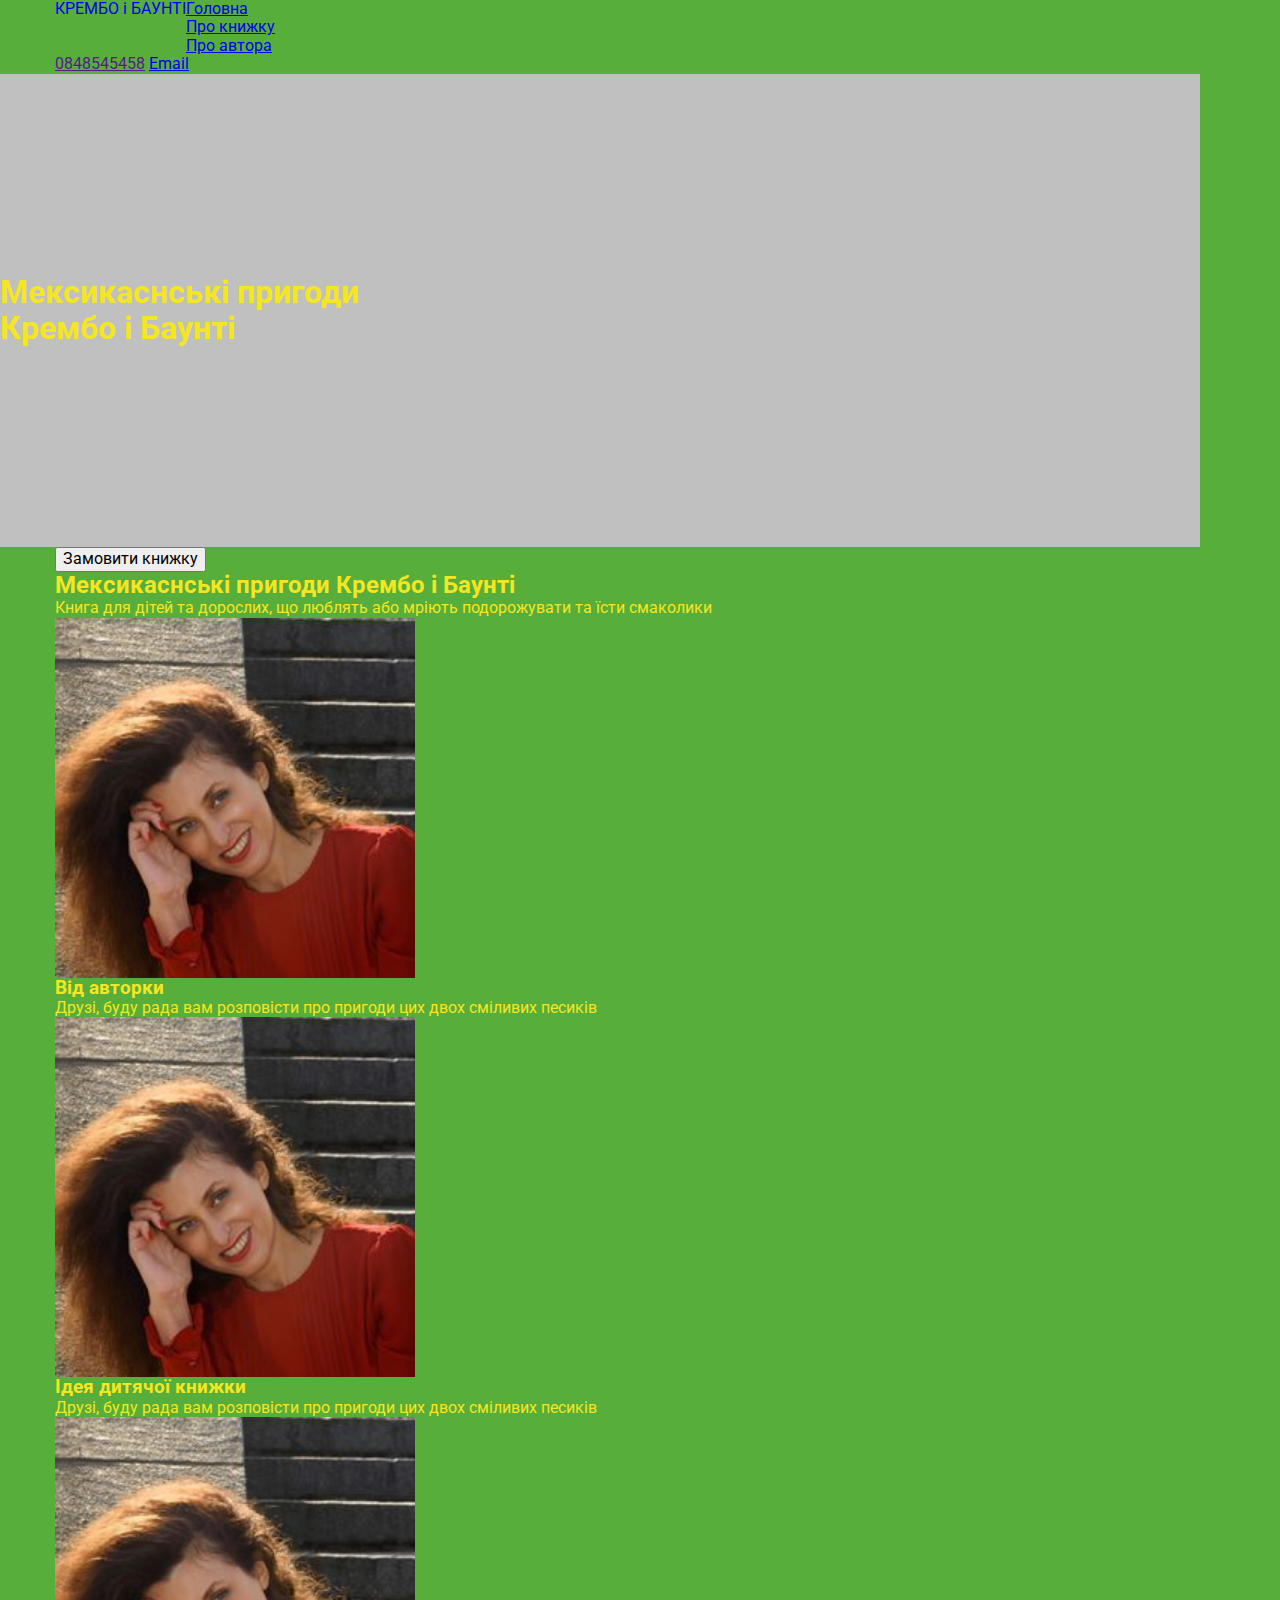
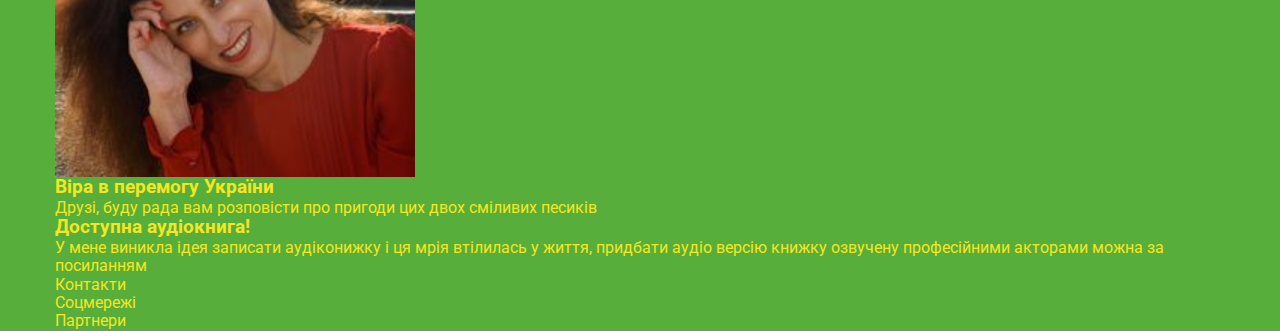
==== index.html @ b807decf "update" ====
<!DOCTYPE html>
<html lang="X-UA-Compatible">
<head>
    <meta charset="UTF-8">
    <meta http-equiv="X-UA-Compatible" content="IE=edge">
    <meta name="viewport" content="width=device-width, initial-scale=1.0">
    <link rel="preconnect" href="https://fonts.googleapis.com">
    <link rel="preconnect" href="https://fonts.gstatic.com" crossorigin>
    <link rel="stylesheet" href="https://cdnjs.cloudflare.com/ajax/libs/modern-normalize/1.0.0/modern-normalize.min.css" />
    <link href="https://fonts.googleapis.com/css2?family=Raleway:wght@700&family=Roboto:wght@400;500;700;900&display=swap"
        rel="stylesheet">
    <link rel="stylesheet" href="css/style.css">
    <title>hellomylitlefriend</title>
</head>
<header>
    <section class="header_section container">
        <nav class="nav_bar">
            <a class="book_logo link" href="book.html">КРЕМБО і БАУНТІ</a>
            <ul>
                <li><a href="#">Головна</a></li>
                <li><a href="#">Про книжку</a></li>
                <li><a href="#">Про автора</a></li>
            </ul>
        </nav>
        <div class="header_contacts">
            <a href="">0848545458</a>
            <a href="crembo&baunti@gmail.com">Email</a>
        </div>
    </section>
</header>
<body>
    <main>
        <section class="hero_section hero_bg container">
            <h1 class="hero_title">Мексикаснські пригоди <br> Крембо і Баунті</h1>
        </section>
        <section class="main_section container">
            <button type="button" class="main_button">Замовити книжку</button>
            <div class="about_book">
                <a href="#"></a>
                <h2>Мексикаснські пригоди Крембо і Баунті</h2>
                <p>
                    Книга для дітей та дорослих, що люблять або мріють подорожувати та їсти смаколики
                </p>
            </div>
            <div class="about_athor">
                <ul>
                    <li>
                        <img src="./images/olena_kovalinskaya.jpg" alt="жінка, авторка книжки" width="360">
                    <h3 class="athor_title">Від авторки</h3>
                    <p class="athor_text">Друзі, буду рада вам розповісти про пригоди цих двох сміливих песиків</p>
                    </li>
                    <li>
                        <img src="./images/olena_kovalinskaya.jpg" alt="жінка, авторка книжки" width="360">
                        <h3 class="athor_title">Ідея дитячої книжки</h3>
                        <p class="athor_text">Друзі, буду рада вам розповісти про пригоди цих двох сміливих песиків</p>
                    </li>
                    <li>
                        <img src="./images/olena_kovalinskaya.jpg" alt="жінка, авторка книжки" width="360">
                        <h3 class="athor_title">Віра в перемогу України</h3>
                        <p class="athor_text">Друзі, буду рада вам розповісти про пригоди цих двох сміливих песиків</p>
                    </li>
                </ul>
            </div>
            <div class="audio_book">
                <h3>Доступна аудіокнига!</h3>
                <p>
                    У мене виникла ідея записати аудіконижку і ця мрія втілилась у життя, придбати аудіо версію книжку озвучену професійними акторами можна за посиланням
                </p>
            </div>
        </section>
    </main>
        <footer class="footer container">
            <ul>
                <li>Контакти</li>
                <li>Соцмережі</li>
                <li>Партнери</li>
            </ul>
        </footer>

</body>
</html>
---- css/style.css ----
:root {
    --main-title-color: #f4e622;
    --main-text-color: #000000;
    --acent-color: #fba62e;
    --acent-hover-color: #188ce8;
    --main-color: #57ae3a;
    --icon-color: #afb1b8;
}

.hidden-title {
    position: absolute;
    width: 1px;
    height: 1px;
    margin: -1px;
    border: 0;
    padding: 0;
    white-space: nowrap;
    -webkit-clip-path: inset(100%);
    clip-path: inset(100%);
    clip: rect(0 0 0 0);
    overflow: hidden;
    margin: 0px;
}

body {
    font-family: 'Roboto', sans-serif;
    font-weight: normal;
    font-style: normal;
    color: var(--main-title-color);
    text-shadow: var(--main-text-color);
    background-color: var(--main-color);
}

p,
h1,
h2,
h3,
h4,
h5,
h6 {
    margin-top: 0;
    margin-bottom: 0;
}
.link {
    text-decoration: none;
}

img {
    display: block;
    max-width: 100%;
    height: auto;
}

ul {
    margin-top: 0;
    margin-bottom: 0;
    padding-left: 0;
    list-style: none;
}
li {
    text-decoration: none;
}

/* Стилі */
.container {
    margin-top: 0;
    margin-bottom: 0;
    margin-right: auto;
    margin-left: auto;
    width: 100%;
    padding-left: 15px;
    padding-right: 15px;
}
@media screen and (min-width: 480px) {
    .container {
        width: 480px;
    }
}

@media screen and (min-width: 768px) {
    .container {
        width: 768px;
    }
}

@media screen and (min-width: 1200px) {
    .container {
        width: 1200px;
    }
}

.sub_button {
    font-family: Roboto;
    font-style: normal;
    font-weight: 500;
    font-size: 16px;
    line-height: 1.62;
    text-align: center;
    letter-spacing: 0.03em;
    padding: 6px 22px;
    border-radius: 4px;
    border: none;
    background-color: var(--acent-color);
}
.sub_button:focus,
.sub_button:hover {
    color: var(--main-color);
    background-color: var(--main-title-color);
}

.nav_bar {
    display: flex;
}

.hero_section {
    margin: 0;
    padding: 200px 0;
    background-color: silver;
}
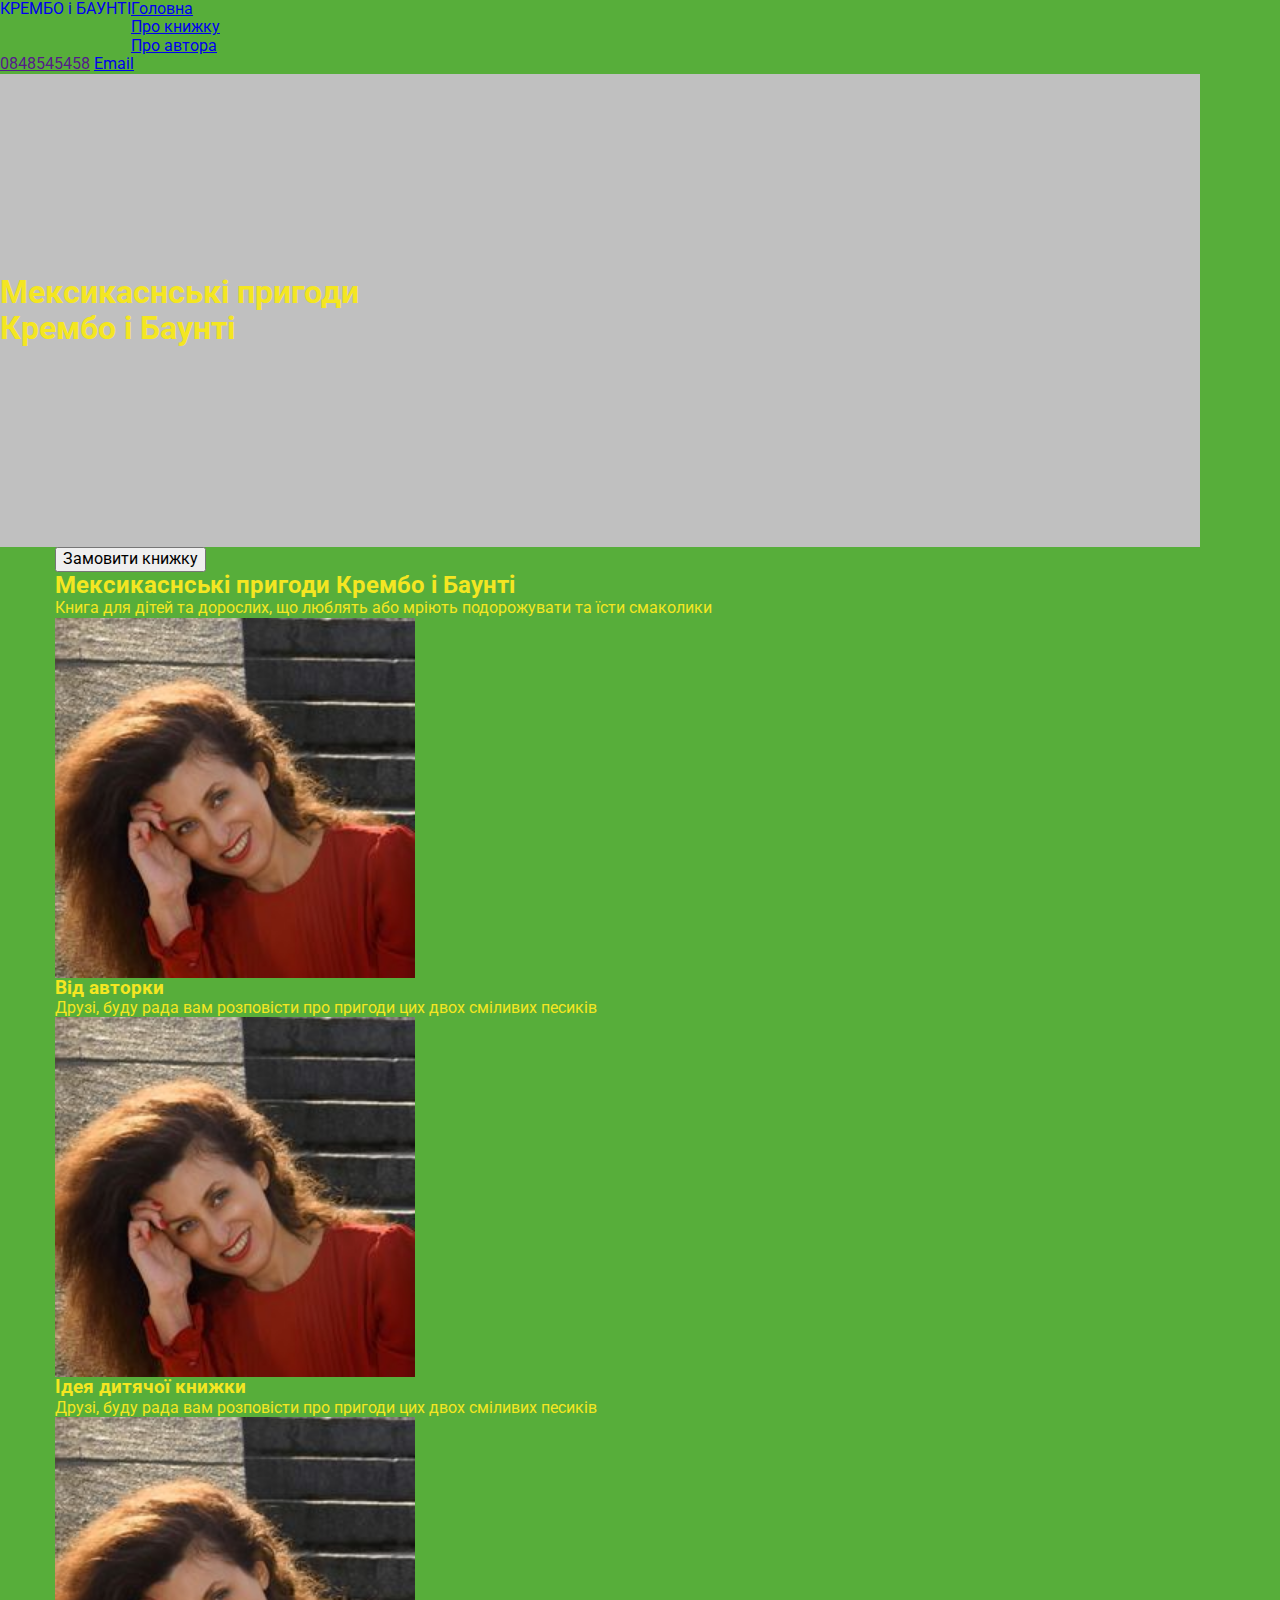
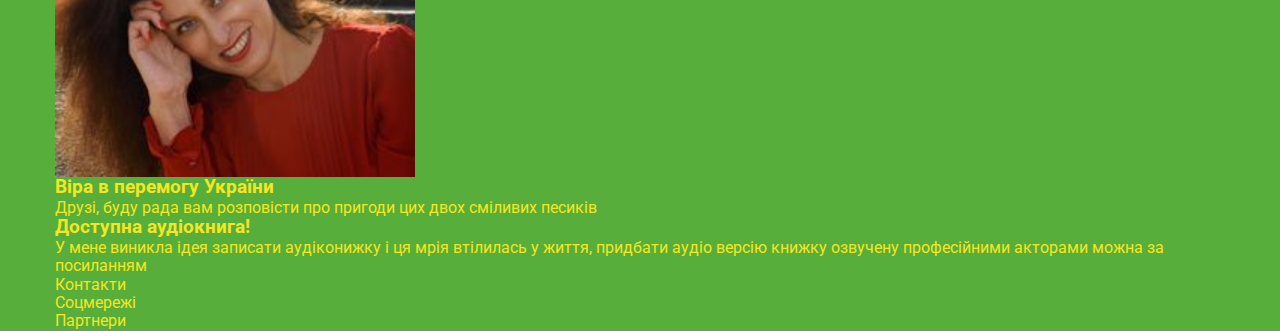
==== commit 4cf4265a: "update html" ====
--- a/index.html
+++ b/index.html
@@ -1,5 +1,5 @@
 <!DOCTYPE html>
-<html lang="X-UA-Compatible">
+<html lang="ua">
 <head>
     <meta charset="UTF-8">
     <meta http-equiv="X-UA-Compatible" content="IE=edge">
@@ -10,10 +10,10 @@
     <link href="https://fonts.googleapis.com/css2?family=Raleway:wght@700&family=Roboto:wght@400;500;700;900&display=swap"
         rel="stylesheet">
     <link rel="stylesheet" href="css/style.css">
-    <title>hellomylitlefriend</title>
+    <title>Book</title>
 </head>
-<header>
-    <section class="header_section container">
+<body>
+    <header>
         <nav class="nav_bar">
             <a class="book_logo link" href="book.html">КРЕМБО і БАУНТІ</a>
             <ul>
@@ -26,10 +26,8 @@
             <a href="">0848545458</a>
             <a href="crembo&baunti@gmail.com">Email</a>
         </div>
-    </section>
-</header>
-<body>
-    <main>
+    </header>
+        <main>
         <section class="hero_section hero_bg container">
             <h1 class="hero_title">Мексикаснські пригоди <br> Крембо і Баунті</h1>
         </section>
@@ -68,7 +66,7 @@
                 </p>
             </div>
         </section>
-    </main>
+        </main>
         <footer class="footer container">
             <ul>
                 <li>Контакти</li>
@@ -76,6 +74,5 @@
                 <li>Партнери</li>
             </ul>
         </footer>
-
 </body>
 </html>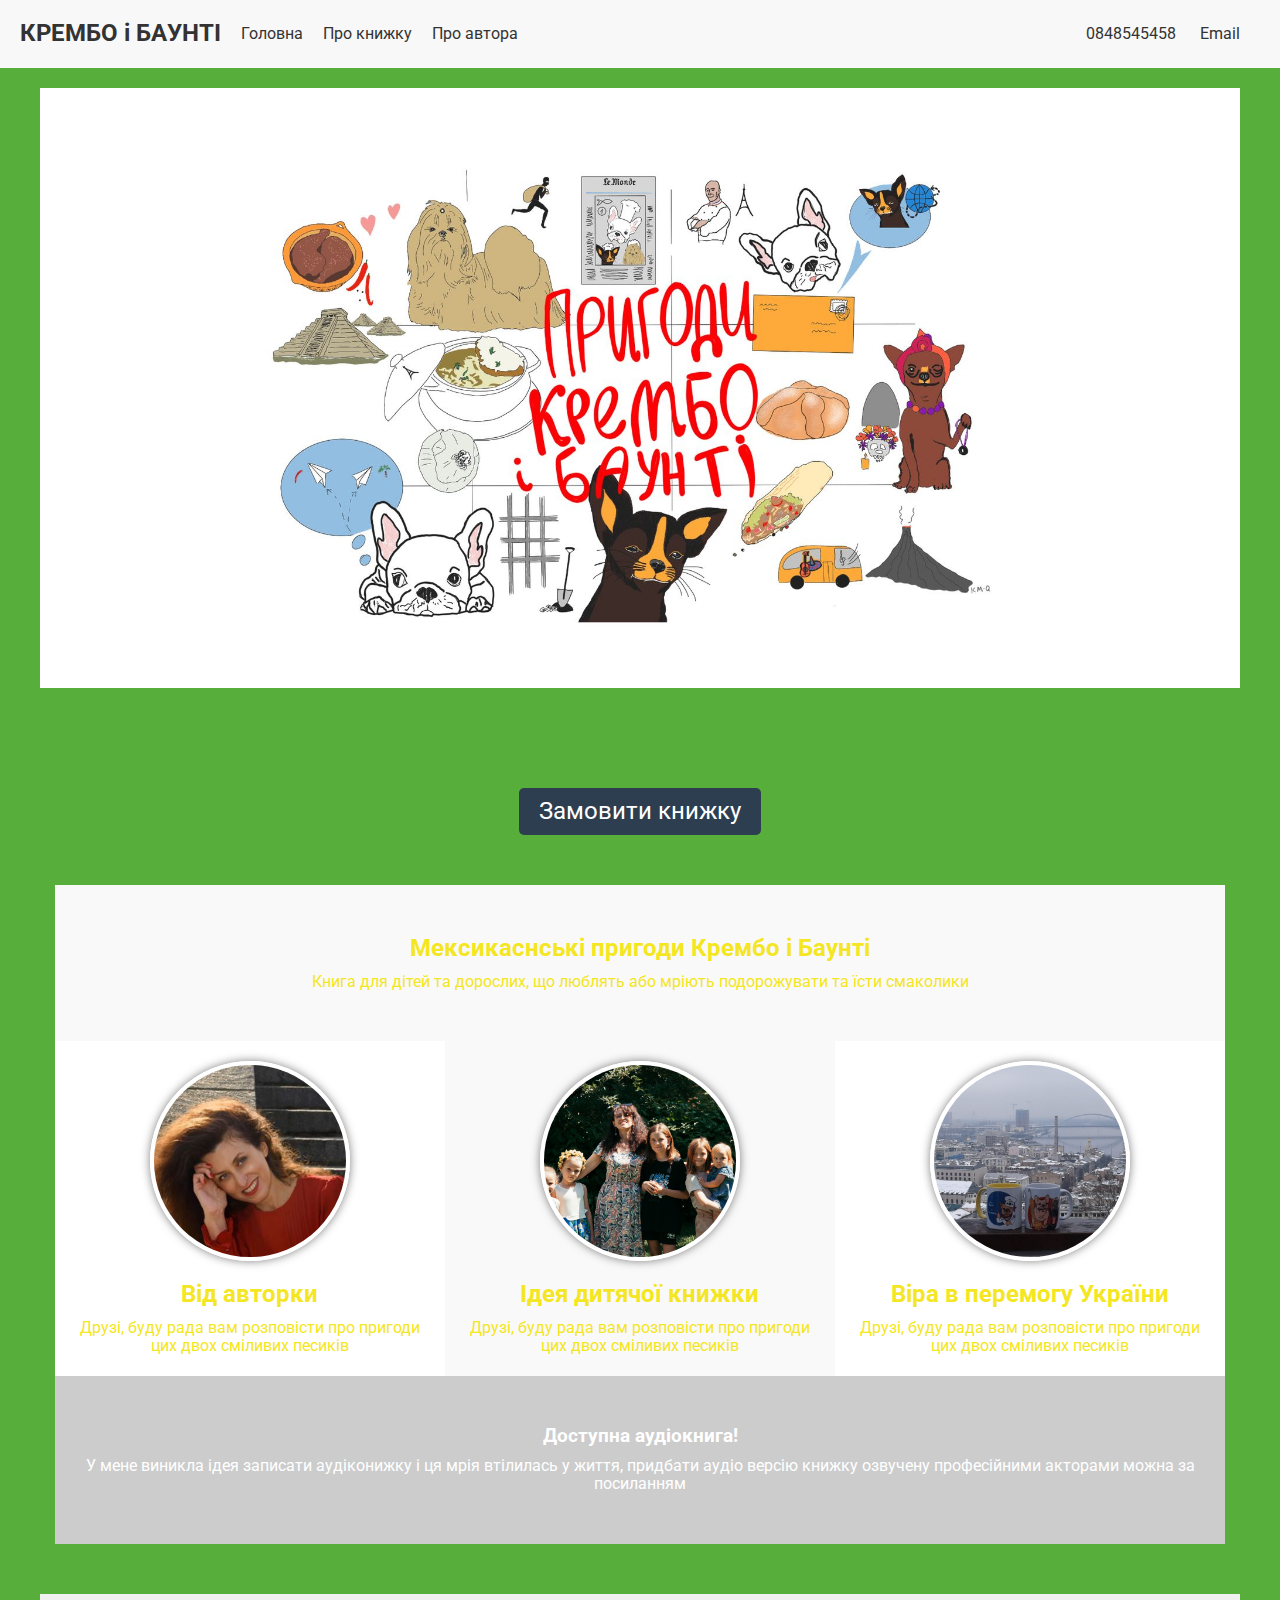
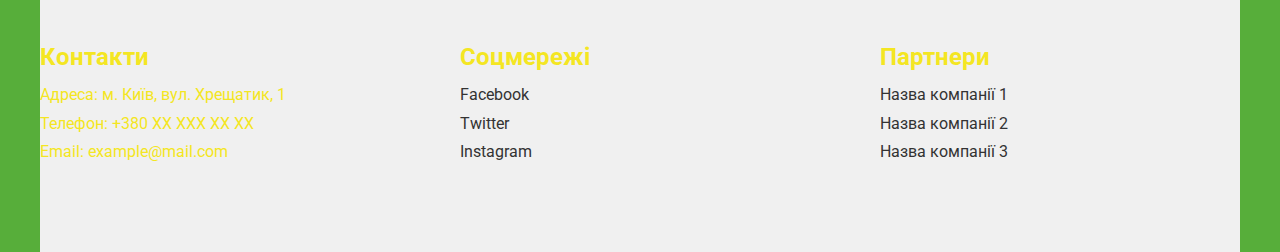
==== commit 0fc9e3d4: "add structure and styles for one page" ====
--- a/index.html
+++ b/index.html
@@ -1,5 +1,5 @@
 <!DOCTYPE html>
-<html lang="ua">
+<html lang="uk">
 <head>
     <meta charset="UTF-8">
     <meta http-equiv="X-UA-Compatible" content="IE=edge">
@@ -29,7 +29,6 @@
     </header>
         <main>
         <section class="hero_section hero_bg container">
-            <h1 class="hero_title">Мексикаснські пригоди <br> Крембо і Баунті</h1>
         </section>
         <section class="main_section container">
             <button type="button" class="main_button">Замовити книжку</button>
@@ -48,12 +47,12 @@
                     <p class="athor_text">Друзі, буду рада вам розповісти про пригоди цих двох сміливих песиків</p>
                     </li>
                     <li>
-                        <img src="./images/olena_kovalinskaya.jpg" alt="жінка, авторка книжки" width="360">
+                        <img src="./images/groop_photo_public_reading.jpg" alt="жінка, авторка книжки" width="360">
                         <h3 class="athor_title">Ідея дитячої книжки</h3>
                         <p class="athor_text">Друзі, буду рада вам розповісти про пригоди цих двох сміливих песиків</p>
                     </li>
                     <li>
-                        <img src="./images/olena_kovalinskaya.jpg" alt="жінка, авторка книжки" width="360">
+                        <img src="./images/merch_photo.jpg" alt="жінка, авторка книжки" width="360">
                         <h3 class="athor_title">Віра в перемогу України</h3>
                         <p class="athor_text">Друзі, буду рада вам розповісти про пригоди цих двох сміливих песиків</p>
                     </li>
@@ -68,11 +67,30 @@
         </section>
         </main>
         <footer class="footer container">
-            <ul>
-                <li>Контакти</li>
-                <li>Соцмережі</li>
-                <li>Партнери</li>
-            </ul>
+            <div class="footer_section">
+                <h3>Контакти</h3>
+                <ul>
+                    <li>Адреса: м. Київ, вул. Хрещатик, 1</li>
+                    <li>Телефон: +380 XX XXX XX XX</li>
+                    <li>Email: example@mail.com</li>
+                </ul>
+            </div>
+            <div class="footer_section">
+                <h3>Соцмережі</h3>
+                <ul>
+                    <li><a href="#">Facebook</a></li>
+                    <li><a href="#">Twitter</a></li>
+                    <li><a href="#">Instagram</a></li>
+                </ul>
+            </div>
+            <div class="footer_section">
+                <h3>Партнери</h3>
+                <ul>
+                    <li><a href="#">Назва компанії 1</a></li>
+                    <li><a href="#">Назва компанії 2</a></li>
+                    <li><a href="#">Назва компанії 3</a></li>
+                </ul>
+            </div>
         </footer>
 </body>
 </html>--- a/css/style.css
+++ b/css/style.css
@@ -107,13 +107,231 @@
     color: var(--main-color);
     background-color: var(--main-title-color);
 }
+/* header */
+header {
+    display: flex;
+    justify-content: space-between;
+    align-items: center;
+    background-color: #f8f8f8;
+    padding: 20px;
+    margin-bottom: 20px;
+}
 
 .nav_bar {
     display: flex;
-}
+    align-items: center;
+}
+
+.nav_bar .book_logo {
+    font-size: 24px;
+    font-weight: bold;
+    color: #333;
+    text-decoration: none;
+    margin-right: 20px;
+}
+
+.nav_bar ul {
+    display: flex;
+    list-style: none;
+}
+
+.nav_bar ul li {
+    margin-right: 20px;
+}
+
+.nav_bar ul li a {
+    font-size: 16px;
+    color: #333;
+    text-decoration: none;
+}
+
+.nav_bar ul li a:hover {
+    color: #f44336;
+}
+
+.header_contacts a {
+    font-size: 16px;
+    color: #333;
+    text-decoration: none;
+    margin-right: 20px;
+}
+
+.header_contacts a:hover {
+    color: #f44336;
+}
+
+/*hero*/
 
 .hero_section {
+    height: 600px;
+    background-image: url('/images/crembo_ilustrations.jpeg');
+    background-size: cover;
+    background-position: center center;
+    display: flex;
+    justify-content: center;
+    align-items: center;
+    color: #fff;
+    text-align: center;
+}
+
+
+.hero_bg {
+    background-color: rgba(0, 0, 0, 0.4);
+}
+
+.main_section {
+    padding-top: 50px;
+    padding-bottom: 50px;
+}
+/*main section*/
+
+.main_section {
+    display: flex;
+    flex-wrap: wrap;
+}
+
+.about_athor ul {
+    display: flex;
+    flex-wrap: wrap;
+}
+
+.about_athor li:nth-child(even) {
+    background-color: #ccc;
+}
+
+.about_athor li {
+    width: 100%;
+    padding: 20px;
+    box-sizing: border-box;
+}
+
+@media only screen and (min-width: 768px) {
+    .about_athor li {
+        width: 33.33%;
+    }
+}
+
+.about_athor img {
+    display: block;
+    margin: auto;
+    border-radius: 50%;
+    object-fit: cover;
+    object-position: center;
+    width: 200px;
+    height: 200px;
+    border: 4px solid #fff;
+    box-shadow: 0px 0px 10px rgba(0, 0, 0, 0.5);
+}
+
+.athor_title {
+    text-align: center;
+    margin-top: 20px;
+    font-size: 24px;
+}
+
+.athor_text {
+    text-align: center;
+    margin-top: 10px;
+    font-size: 16px;
+}
+
+.about_book,
+.audio_book {
+    width: 100%;
+    padding: 20px;
+    box-sizing: border-box;
+}
+
+.about_book h2,
+.audio_book h3 {
+    text-align: center;
+    margin-bottom: 10px;
+}
+
+.about_book p,
+.audio_book p {
+    text-align: center;
     margin: 0;
-    padding: 200px 0;
-    background-color: silver;
+}
+
+.about_book {
+    background-color: #f9f9f9;
+    padding-top: 50px;
+    padding-bottom: 50px;
+}
+
+.audio_book {
+    background-color: #ccc;
+    color: #fff;
+    padding-top: 50px;
+    padding-bottom: 50px;
+}
+
+.audio_book a {
+    color: #fff;
+}
+
+.main_button {
+    display: block;
+    margin: auto;
+    margin-top: 50px;
+    margin-bottom: 50px;
+    padding: 10px 20px;
+    font-size: 24px;
+    background-color: #2c3e50;
+    color: #fff;
+    border: none;
+    border-radius: 5px;
+}
+
+.about_athor li:nth-child(even) {
+    background-color: #f9f9f9;
+}
+
+.about_athor li:nth-child(odd) {
+    background-color: #fff;
+}
+
+/*footer*/
+
+.footer {
+    background-color: #f0f0f0;
+    padding: 50px 0;
+    display: flex;
+    justify-content: space-between;
+    flex-wrap: wrap;
+}
+
+.footer_section {
+    width: 30%;
+    margin-bottom: 30px;
+}
+
+.footer_section h3 {
+    font-size: 1.5rem;
+    margin-bottom: 15px;
+}
+
+.footer_section ul {
+    list-style: none;
+    padding: 0;
+    margin: 0;
+}
+
+.footer_section ul li {
+    margin-bottom: 10px;
+}
+
+.footer_section ul li a {
+    color: #333;
+    text-decoration: none;
+}
+
+
+.phone-number {
+    /* код CSS для відображення телефону */
+}
+
+.email-address {
+    /* код CSS для відображення електронної адреси */
 }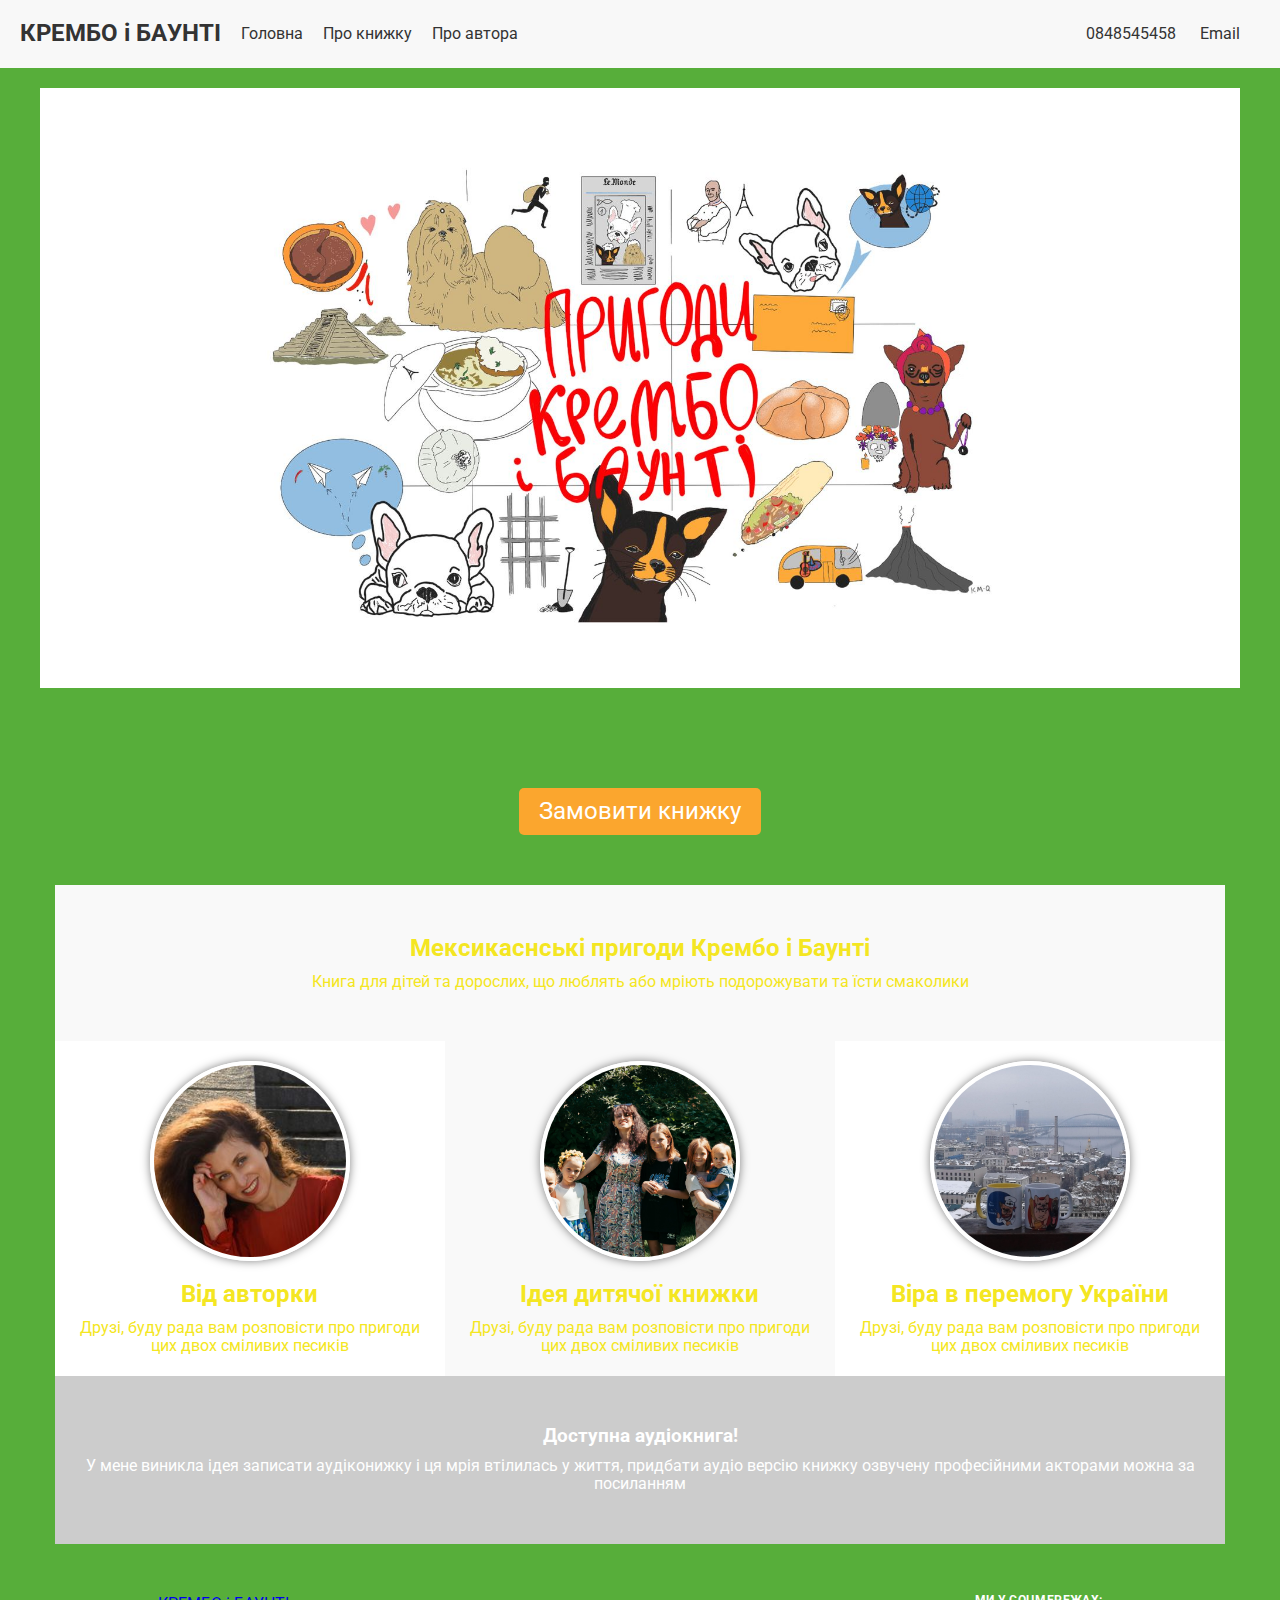
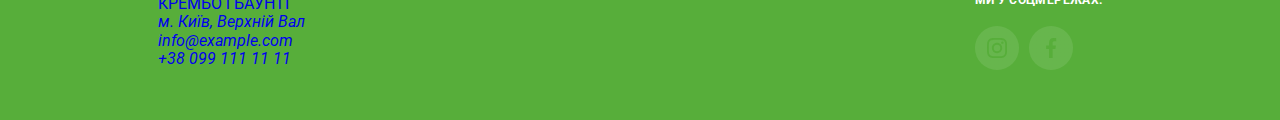
==== commit 1da573f8: "fix problems" ====
--- a/index.html
+++ b/index.html
@@ -66,30 +66,46 @@
             </div>
         </section>
         </main>
-        <footer class="footer container">
-            <div class="footer_section">
-                <h3>Контакти</h3>
-                <ul>
-                    <li>Адреса: м. Київ, вул. Хрещатик, 1</li>
-                    <li>Телефон: +380 XX XXX XX XX</li>
-                    <li>Email: example@mail.com</li>
-                </ul>
-            </div>
-            <div class="footer_section">
-                <h3>Соцмережі</h3>
-                <ul>
-                    <li><a href="#">Facebook</a></li>
-                    <li><a href="#">Twitter</a></li>
-                    <li><a href="#">Instagram</a></li>
-                </ul>
-            </div>
-            <div class="footer_section">
-                <h3>Партнери</h3>
-                <ul>
-                    <li><a href="#">Назва компанії 1</a></li>
-                    <li><a href="#">Назва компанії 2</a></li>
-                    <li><a href="#">Назва компанії 3</a></li>
-                </ul>
+        <footer class="footer-section container">
+            <div class="footer-box">
+                <div class="address-logo">
+                    <div class="book_logo">
+                        <a class="book_logo link" href="book.html">КРЕМБО і БАУНТІ</a>
+                    </div>
+                    <address class="adress-section">
+                        <ul class="footer-list list">
+                            <li class="footer-item">
+                                <a class="footer-map link hover-focus" href="https://goo.gl/maps/SGXsFM9JkJCVx5928"
+                                    target="_blank" rel="noopener noreferrer">м. Київ, Верхній Вал</a>
+                            </li>
+                            <li class="footer-item">
+                                <a class="footer-link link hover-focus" href="mailto:info@example.com"> info@example.com </a>
+                            </li>
+                            <li class="footer-item">
+                                <a class="footer-link link hover-focus" href="tel:+380991111111"> +38 099 111 11 11 </a>
+                            </li>
+                        </ul>
+                    </address>
+                </div>
+                <div class="footer-social">
+                    <h3 class="footer-social-title">Ми у соцмережах:</h3>
+                    <ul class="footer-social-list list">
+                        <li class="footer-social-item">
+                            <a class="footer-social-link" href="">
+                                <svg class="footer-social-icon">
+                                    <use href="images/symbol-defs.svg#icon-instagram-1"></use>
+                                </svg>
+                            </a>
+                        </li>
+                        <li class="footer-social-item">
+                            <a class="footer-social-link" href="">
+                                <svg class="footer-social-icon">
+                                    <use href="images/symbol-defs.svg#icon-facebook-1"></use>
+                                </svg>
+                            </a>
+                        </li>
+                    </ul>
+                </div>
             </div>
         </footer>
 </body>
--- a/css/style.css
+++ b/css/style.css
@@ -63,11 +63,9 @@
 
 /* Стилі */
 .container {
-    margin-top: 0;
-    margin-bottom: 0;
+    margin-left: auto;
     margin-right: auto;
-    margin-left: auto;
-    width: 100%;
+    width: 1200px;
     padding-left: 15px;
     padding-right: 15px;
 }
@@ -164,32 +162,30 @@
 
 .hero_section {
     height: 600px;
-    background-image: url('/images/crembo_ilustrations.jpeg');
+    background-image: url('../images/crembo_ilustrations.jpeg');
     background-size: cover;
-    background-position: center center;
+    background-position: center;
     display: flex;
     justify-content: center;
     align-items: center;
     color: #fff;
     text-align: center;
-}
-
+    background-repeat: no-repeat;
+    background-size: cover;
+}
 
 .hero_bg {
     background-color: rgba(0, 0, 0, 0.4);
-}
-
+    
+}
+
+/*main section*/
 .main_section {
     padding-top: 50px;
     padding-bottom: 50px;
-}
-/*main section*/
-
-.main_section {
     display: flex;
     flex-wrap: wrap;
 }
-
 .about_athor ul {
     display: flex;
     flex-wrap: wrap;
@@ -221,6 +217,11 @@
     height: 200px;
     border: 4px solid #fff;
     box-shadow: 0px 0px 10px rgba(0, 0, 0, 0.5);
+    
+}
+.about_athor li:hover {
+    transform: scale(1.05);
+    transition: transform 0.3s ease-in-out;
 }
 
 .athor_title {
@@ -273,16 +274,24 @@
 
 .main_button {
     display: block;
-    margin: auto;
+    margin: 0 auto;
     margin-top: 50px;
     margin-bottom: 50px;
     padding: 10px 20px;
     font-size: 24px;
-    background-color: #2c3e50;
+    background-color: var(--acent-color);
     color: #fff;
     border: none;
     border-radius: 5px;
-}
+    cursor: pointer;
+    transition: background-color 0.3s ease-in-out;
+}
+
+.main_button:hover,
+.main_button:focus {
+    background-color: #2c3e50;
+}
+
 
 .about_athor li:nth-child(even) {
     background-color: #f9f9f9;
@@ -292,46 +301,62 @@
     background-color: #fff;
 }
 
+
 /*footer*/
-
-.footer {
-    background-color: #f0f0f0;
-    padding: 50px 0;
-    display: flex;
-    justify-content: space-between;
-    flex-wrap: wrap;
-}
-
-.footer_section {
-    width: 30%;
-    margin-bottom: 30px;
-}
-
-.footer_section h3 {
-    font-size: 1.5rem;
-    margin-bottom: 15px;
-}
-
-.footer_section ul {
-    list-style: none;
-    padding: 0;
-    margin: 0;
-}
-
-.footer_section ul li {
-    margin-bottom: 10px;
-}
-
-.footer_section ul li a {
-    color: #333;
-    text-decoration: none;
-}
-
-
-.phone-number {
-    /* код CSS для відображення телефону */
-}
-
-.email-address {
-    /* код CSS для відображення електронної адреси */
+.footer-social-title {
+    font-weight: bold;
+    font-size: 12px;
+    line-height: 12px;
+    letter-spacing: 0.03em;
+    text-transform: uppercase;
+    margin-bottom: 20px;
+    color: #ffffff;
+}
+
+.footer-social {
+    margin-left: 20px;
+    margin-right: 20px;
+    align-items: center;
+}
+
+.footer-box {
+    display: flex;
+    justify-content: center;
+    align-items: center;
+    padding: 0 50px 50px 50px;
+}
+
+.address-logo {
+    margin-right: 650px;
+}
+
+.footer-social-list {
+    display: flex;
+}
+
+.footer-social-link {
+    display: flex;
+    width: 44px;
+    height: 44px;
+    border-radius: 50%;
+    margin-right: 10px;
+    padding: 12px;
+    justify-content: center;
+    align-content: center;
+    align-items: center;
+    transition: background-color 250ms cubic-bezier(0.4, 0, 0.2, 1);
+    background: linear-gradient(90deg,
+            rgba(0, 212, 255, 0.12398462803089982) 0%,
+            rgba(255, 255, 255, 0.09877454399728647) 0%);
+}
+
+.footer-social-link:hover,
+.footer-social-link:focus {
+    background-color: var(--acent-color);
+}
+
+.footer-social-icon {
+    width: 20px;
+    height: 20px;
+    fill: var(--main-color);
 }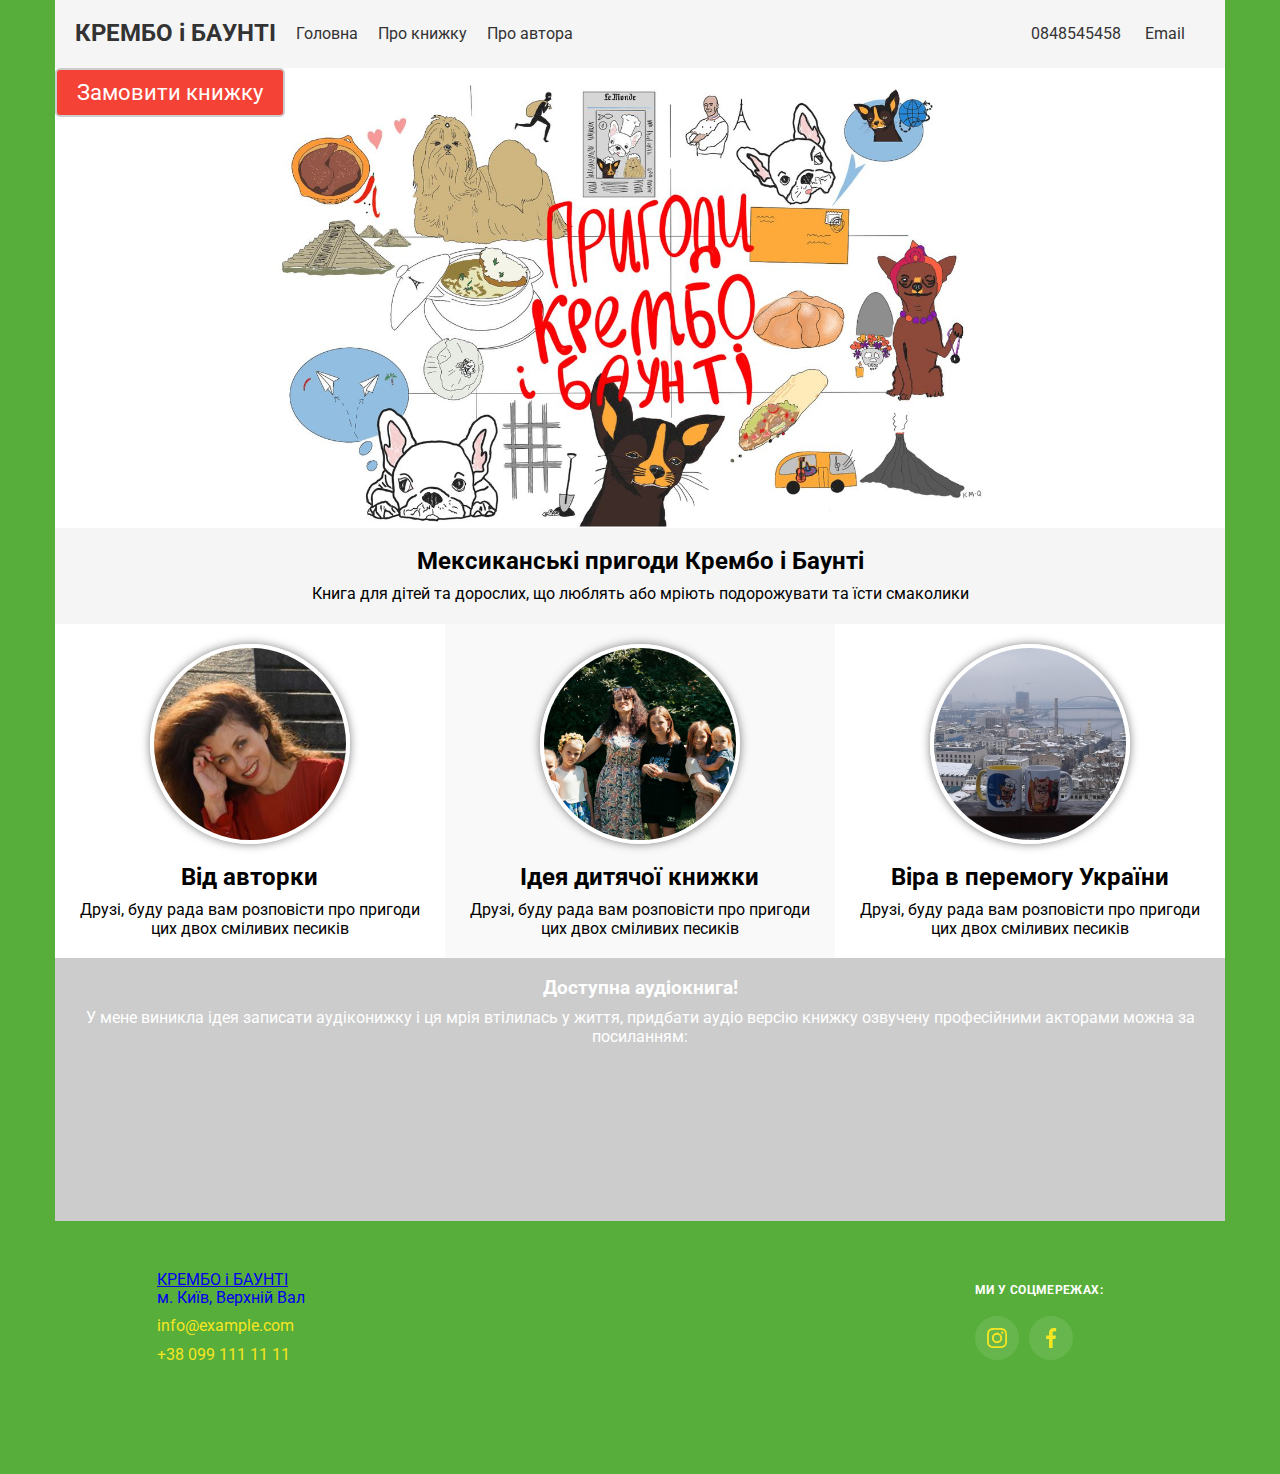
==== commit 5185bd90: "update styles" ====
--- a/index.html
+++ b/index.html
@@ -12,14 +12,14 @@
     <link rel="stylesheet" href="css/style.css">
     <title>Book</title>
 </head>
-<body>
+<body class="container">
     <header>
         <nav class="nav_bar">
             <a class="book_logo link" href="book.html">КРЕМБО і БАУНТІ</a>
             <ul>
-                <li><a href="#">Головна</a></li>
-                <li><a href="#">Про книжку</a></li>
-                <li><a href="#">Про автора</a></li>
+                <li class="nav_li"><a class="nav_link" href="#">Головна</a></li>
+                <li class="nav_li"><a class="nav_link" href="#">Про книжку</a></li>
+                <li class="nav_li"><a class="nav_link" href="#">Про автора</a></li>
             </ul>
         </nav>
         <div class="header_contacts">
@@ -28,13 +28,15 @@
         </div>
     </header>
         <main>
-        <section class="hero_section hero_bg container">
+        <section class="hero_section hero_bg">
+            <div class="button_container">
+                <button type="button" class="main_button">Замовити книжку</button>
+            </div>
         </section>
-        <section class="main_section container">
-            <button type="button" class="main_button">Замовити книжку</button>
+        <section class="main_section">
             <div class="about_book">
                 <a href="#"></a>
-                <h2>Мексикаснські пригоди Крембо і Баунті</h2>
+                <h2>Мексиканські пригоди Крембо і Баунті</h2>
                 <p>
                     Книга для дітей та дорослих, що люблять або мріють подорожувати та їсти смаколики
                 </p>
@@ -61,28 +63,29 @@
             <div class="audio_book">
                 <h3>Доступна аудіокнига!</h3>
                 <p>
-                    У мене виникла ідея записати аудіконижку і ця мрія втілилась у життя, придбати аудіо версію книжку озвучену професійними акторами можна за посиланням
+                    У мене виникла ідея записати аудіконижку і ця мрія втілилась у життя, придбати аудіо версію книжку озвучену професійними акторами можна за посиланням:
                 </p>
+                <video src=""></video>
             </div>
         </section>
         </main>
-        <footer class="footer-section container">
+        <footer class="footer_section">
             <div class="footer-box">
                 <div class="address-logo">
                     <div class="book_logo">
                         <a class="book_logo link" href="book.html">КРЕМБО і БАУНТІ</a>
                     </div>
                     <address class="adress-section">
-                        <ul class="footer-list list">
+                        <ul class="footer-list">
                             <li class="footer-item">
-                                <a class="footer-map link hover-focus" href="https://goo.gl/maps/SGXsFM9JkJCVx5928"
+                                <a class="footer-map" href="https://goo.gl/maps/SGXsFM9JkJCVx5928"
                                     target="_blank" rel="noopener noreferrer">м. Київ, Верхній Вал</a>
                             </li>
                             <li class="footer-item">
-                                <a class="footer-link link hover-focus" href="mailto:info@example.com"> info@example.com </a>
+                                <a class="footer-link hover-focus" href="mailto:info@example.com"> info@example.com </a>
                             </li>
                             <li class="footer-item">
-                                <a class="footer-link link hover-focus" href="tel:+380991111111"> +38 099 111 11 11 </a>
+                                <a class="footer-link hover-focus" href="tel:+380991111111"> +38 099 111 11 11 </a>
                             </li>
                         </ul>
                     </address>
--- a/css/style.css
+++ b/css/style.css
@@ -1,7 +1,7 @@
 :root {
     --main-title-color: #f4e622;
     --main-text-color: #000000;
-    --acent-color: #fba62e;
+    --acent-color: #f44336;
     --acent-hover-color: #188ce8;
     --main-color: #57ae3a;
     --icon-color: #afb1b8;
@@ -41,9 +41,7 @@
     margin-top: 0;
     margin-bottom: 0;
 }
-.link {
-    text-decoration: none;
-}
+
 
 img {
     display: block;
@@ -60,6 +58,7 @@
 li {
     text-decoration: none;
 }
+
 
 /* Стилі */
 .container {
@@ -88,17 +87,18 @@
 }
 
 .sub_button {
-    font-family: Roboto;
-    font-style: normal;
-    font-weight: 500;
-    font-size: 16px;
-    line-height: 1.62;
-    text-align: center;
-    letter-spacing: 0.03em;
-    padding: 6px 22px;
-    border-radius: 4px;
-    border: none;
+    display: block;
+    margin: 0 auto;
+    margin-top: auto;
+    margin-bottom: 50px;
+    padding: 10px 20px;
+    font-size: 24px;
     background-color: var(--acent-color);
+    color: #fff;
+    border: 2px solid #ccc;
+    border-radius: 5px;
+    cursor: pointer;
+    transition: background-color 0.3s ease-in-out;
 }
 .sub_button:focus,
 .sub_button:hover {
@@ -110,9 +110,9 @@
     display: flex;
     justify-content: space-between;
     align-items: center;
-    background-color: #f8f8f8;
+    background-color: var(--main-color);
     padding: 20px;
-    margin-bottom: 20px;
+    background-color: whitesmoke;
 }
 
 .nav_bar {
@@ -133,17 +133,18 @@
     list-style: none;
 }
 
-.nav_bar ul li {
+.nav_li {
     margin-right: 20px;
 }
 
-.nav_bar ul li a {
+.nav_link {
     font-size: 16px;
     color: #333;
     text-decoration: none;
 }
 
-.nav_bar ul li a:hover {
+.nav_link:hover,
+.nav_link:focus {
     color: #f44336;
 }
 
@@ -154,37 +155,48 @@
     margin-right: 20px;
 }
 
-.header_contacts a:hover {
+.header_contacts a:hover,
+.header_contacts a:focus {
     color: #f44336;
 }
 
 /*hero*/
 
 .hero_section {
-    height: 600px;
+    position: relative;
+    height: 460px;
     background-image: url('../images/crembo_ilustrations.jpeg');
-    background-size: cover;
     background-position: center;
-    display: flex;
-    justify-content: center;
-    align-items: center;
-    color: #fff;
-    text-align: center;
+    color: #fff;
     background-repeat: no-repeat;
     background-size: cover;
 }
 
 .hero_bg {
     background-color: rgba(0, 0, 0, 0.4);
-    
+}
+
+.main_button {
+    position: absolute;
+    display: block;
+    padding: 10px 20px;
+    font-size: 22px;
+    background-color: var(--acent-color);
+    color: #fff;
+    border: 2px solid #ccc;
+    border-radius: 5px;
+    cursor: pointer;
+    transition: background-color 0.3s ease-in-out;
+}
+
+.button_container {
 }
 
 /*main section*/
 .main_section {
-    padding-top: 50px;
-    padding-bottom: 50px;
     display: flex;
     flex-wrap: wrap;
+    color: #000000;
 }
 .about_athor ul {
     display: flex;
@@ -235,7 +247,7 @@
     margin-top: 10px;
     font-size: 16px;
 }
-
+/* прибрати повторення*/
 .about_book,
 .audio_book {
     width: 100%;
@@ -256,53 +268,43 @@
 }
 
 .about_book {
+    background-color: whitesmoke;
+}
+
+.audio_book {
+    background-color: #ccc;
+    color: #fff;
+}
+
+.audio_book a {
+    color: #fff;
+}
+
+
+
+.main_button:hover,
+.main_button:focus {
+    background-color: var(--main-color);
+    border: 2px solid #ccc;
+    box-shadow: 0 2px 4px rgba(0, 0, 0, 0.2);
+}
+
+
+.about_athor li:nth-child(even) {
     background-color: #f9f9f9;
+}
+
+.about_athor li:nth-child(odd) {
+    background-color: #fff;
+}
+
+
+/*footer*/
+.footer_section {
     padding-top: 50px;
     padding-bottom: 50px;
 }
 
-.audio_book {
-    background-color: #ccc;
-    color: #fff;
-    padding-top: 50px;
-    padding-bottom: 50px;
-}
-
-.audio_book a {
-    color: #fff;
-}
-
-.main_button {
-    display: block;
-    margin: 0 auto;
-    margin-top: 50px;
-    margin-bottom: 50px;
-    padding: 10px 20px;
-    font-size: 24px;
-    background-color: var(--acent-color);
-    color: #fff;
-    border: none;
-    border-radius: 5px;
-    cursor: pointer;
-    transition: background-color 0.3s ease-in-out;
-}
-
-.main_button:hover,
-.main_button:focus {
-    background-color: #2c3e50;
-}
-
-
-.about_athor li:nth-child(even) {
-    background-color: #f9f9f9;
-}
-
-.about_athor li:nth-child(odd) {
-    background-color: #fff;
-}
-
-
-/*footer*/
 .footer-social-title {
     font-weight: bold;
     font-size: 12px;
@@ -312,7 +314,34 @@
     margin-bottom: 20px;
     color: #ffffff;
 }
-
+.footer-map, .footer-item a {
+    text-decoration: none;
+}
+
+.adress-section {
+    font-style: normal;
+}
+
+.footer-list {
+    list-style: none;
+    margin: 0;
+    padding: 0;
+}
+
+.footer-item {
+    margin-bottom: 10px;
+}
+
+.footer-link {
+    color: inherit;
+    text-decoration: none;
+}
+
+.footer-link:hover,
+.footer-link:focus {
+    text-decoration: underline;
+}
+/*соцмережі*/
 .footer-social {
     margin-left: 20px;
     margin-right: 20px;
@@ -358,5 +387,5 @@
 .footer-social-icon {
     width: 20px;
     height: 20px;
-    fill: var(--main-color);
+    fill: var(--main-title-color);
 }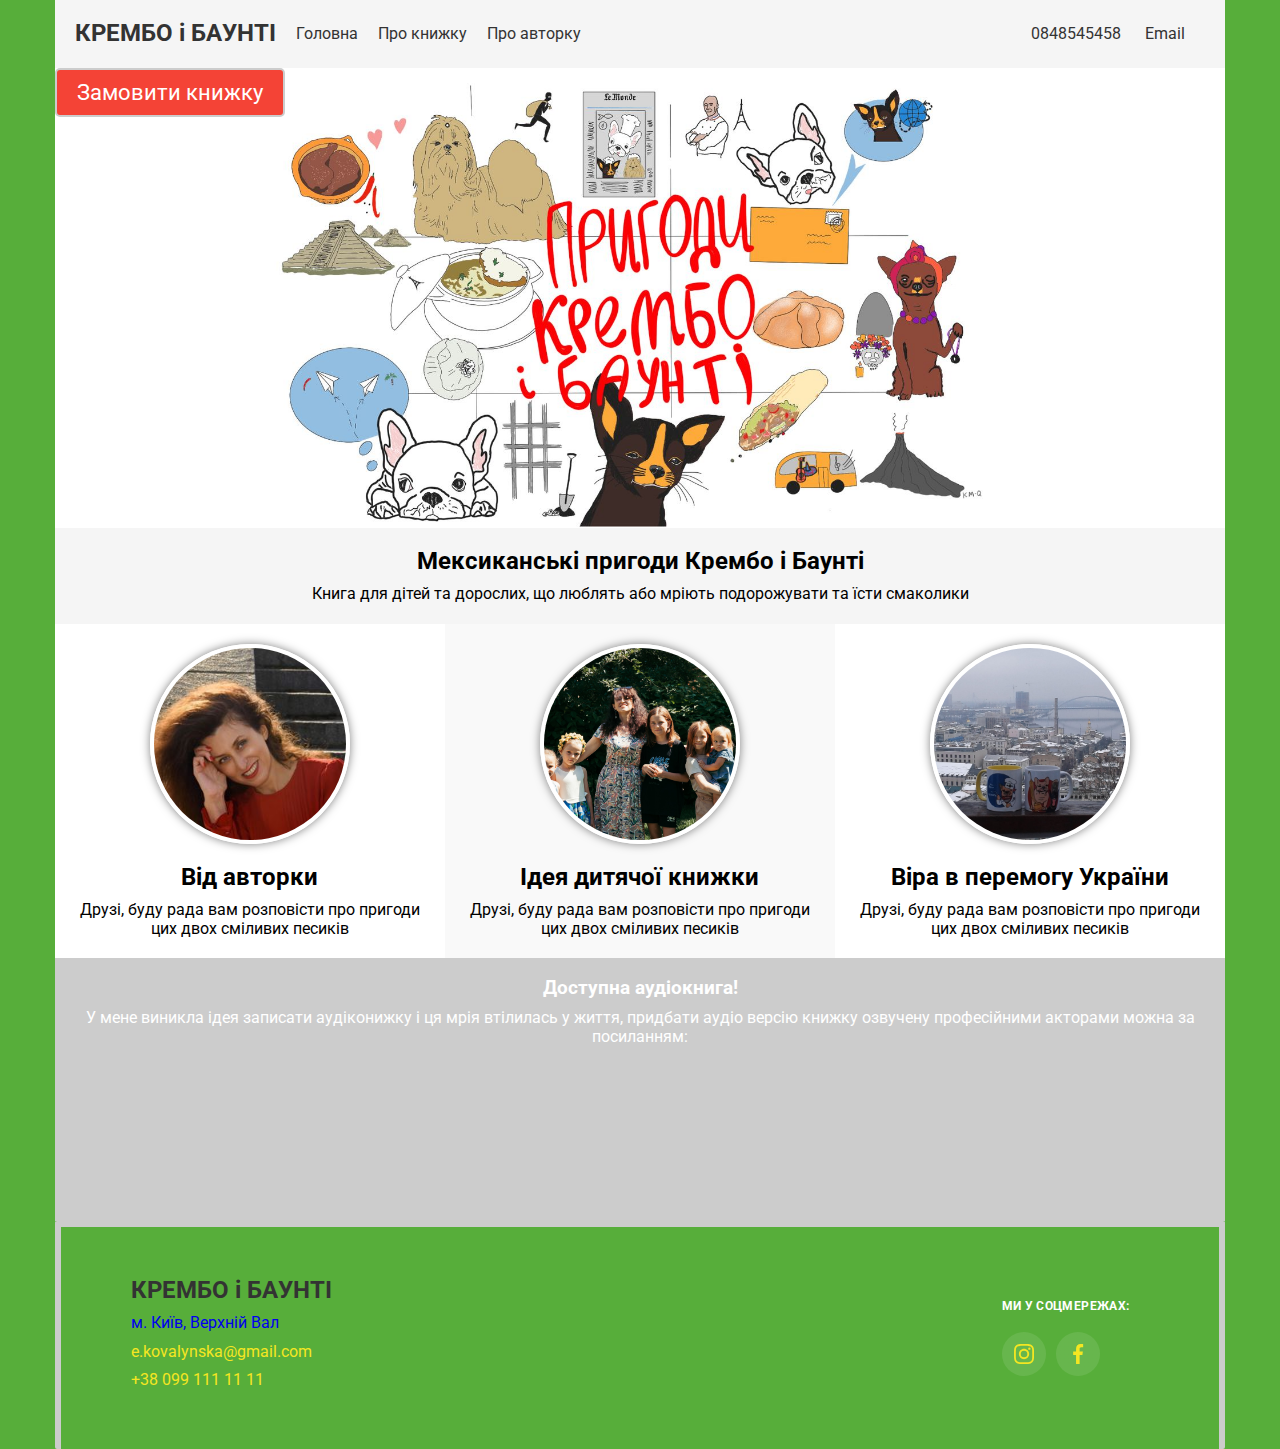
==== commit 0d9b08a3: "update" ====
--- a/index.html
+++ b/index.html
@@ -17,20 +17,24 @@
         <nav class="nav_bar">
             <a class="book_logo link" href="book.html">КРЕМБО і БАУНТІ</a>
             <ul>
-                <li class="nav_li"><a class="nav_link" href="#">Головна</a></li>
-                <li class="nav_li"><a class="nav_link" href="#">Про книжку</a></li>
-                <li class="nav_li"><a class="nav_link" href="#">Про автора</a></li>
+                <li class="nav_li"><a class="nav_link" href="index.html">Головна</a></li>
+                <li class="nav_li"><a class="nav_link" href="book.html">Про книжку</a></li>
+                <li class="nav_li"><a class="nav_link" href="#about_athor">Про авторку</a></li>
             </ul>
+            
         </nav>
         <div class="header_contacts">
             <a href="">0848545458</a>
-            <a href="crembo&baunti@gmail.com">Email</a>
+            <a href="e.kovalynska@gmail.com ">Email</a>
         </div>
     </header>
         <main>
         <section class="hero_section hero_bg">
             <div class="button_container">
-                <button type="button" class="main_button">Замовити книжку</button>
+                <button type="button" class="main_button">
+                    <a class="button_link"  target="_blank" rel="noopener noreferrer"
+                    href="https://docs.google.com/forms/d/e/1FAIpQLScCyL-1gqZVISSoYVI3kI0DbJ16LViL44x6EN2qtQe5fqs9lw/viewform?fbclid=IwAR3ih2u4XBMkhbgEUUOj4DWsCWUl4iQN-S7Us7L28moGA4hJ-DXYPYPIgco">Замовити книжку</a>
+                </button>
             </div>
         </section>
         <section class="main_section">
@@ -41,7 +45,8 @@
                     Книга для дітей та дорослих, що люблять або мріють подорожувати та їсти смаколики
                 </p>
             </div>
-            <div class="about_athor">
+            <div class="about_athor" id="about_athor">
+                
                 <ul>
                     <li>
                         <img src="./images/olena_kovalinskaya.jpg" alt="жінка, авторка книжки" width="360">
@@ -73,7 +78,7 @@
             <div class="footer-box">
                 <div class="address-logo">
                     <div class="book_logo">
-                        <a class="book_logo link" href="book.html">КРЕМБО і БАУНТІ</a>
+                        <a class="book_logo" href="book.html">КРЕМБО і БАУНТІ</a>
                     </div>
                     <address class="adress-section">
                         <ul class="footer-list">
@@ -82,7 +87,7 @@
                                     target="_blank" rel="noopener noreferrer">м. Київ, Верхній Вал</a>
                             </li>
                             <li class="footer-item">
-                                <a class="footer-link hover-focus" href="mailto:info@example.com"> info@example.com </a>
+                                <a class="footer-link hover-focus" href="e.kovalynska@gmail.com ">e.kovalynska@gmail.com</a>
                             </li>
                             <li class="footer-item">
                                 <a class="footer-link hover-focus" href="tel:+380991111111"> +38 099 111 11 11 </a>
@@ -101,7 +106,8 @@
                             </a>
                         </li>
                         <li class="footer-social-item">
-                            <a class="footer-social-link" href="">
+                            <a class="footer-social-link" target="_blank" rel="noopener noreferrer"
+                            href="https://www.facebook.com/olenakovalynska/?show_switched_toast=0&show_invite_to_follow=0&show_switched_tooltip=0&show_podcast_settings=0&show_community_review_changes=0&show_community_rollback=0&show_follower_visibility_disclosure=0">
                                 <svg class="footer-social-icon">
                                     <use href="images/symbol-defs.svg#icon-facebook-1"></use>
                                 </svg>
--- a/css/style.css
+++ b/css/style.css
@@ -138,6 +138,8 @@
 }
 
 .nav_link {
+    padding-top: 25px;
+    padding-bottom: 25px;
     font-size: 16px;
     color: #333;
     text-decoration: none;
@@ -171,7 +173,15 @@
     background-repeat: no-repeat;
     background-size: cover;
 }
-
+.hero_section_v2{
+    position: relative;
+    height: 640px;
+    background-image: url('../images/books_crembo_leya.jpg');
+    background-position: center;
+    color: #fff;
+    background-repeat: no-repeat;
+    background-size: cover;
+}
 .hero_bg {
     background-color: rgba(0, 0, 0, 0.4);
 }
@@ -302,7 +312,9 @@
 /*footer*/
 .footer_section {
     padding-top: 50px;
-    padding-bottom: 50px;
+    border: 6px solid #ccc;
+    border-radius: 2px;
+    border-bottom: none;
 }
 
 .footer-social-title {
@@ -357,6 +369,13 @@
 
 .address-logo {
     margin-right: 650px;
+}
+.address-logo .book_logo {
+    margin-bottom: 10px;
+    font-size: 24px;
+    font-weight: bold;
+    color: #333;
+    text-decoration: none;
 }
 
 .footer-social-list {
@@ -388,4 +407,9 @@
     width: 20px;
     height: 20px;
     fill: var(--main-title-color);
-}+}
+.button_link {
+    text-decoration: none;
+    color: #ffffff;
+}
+/*Друга сторінка де буде частина книги*/
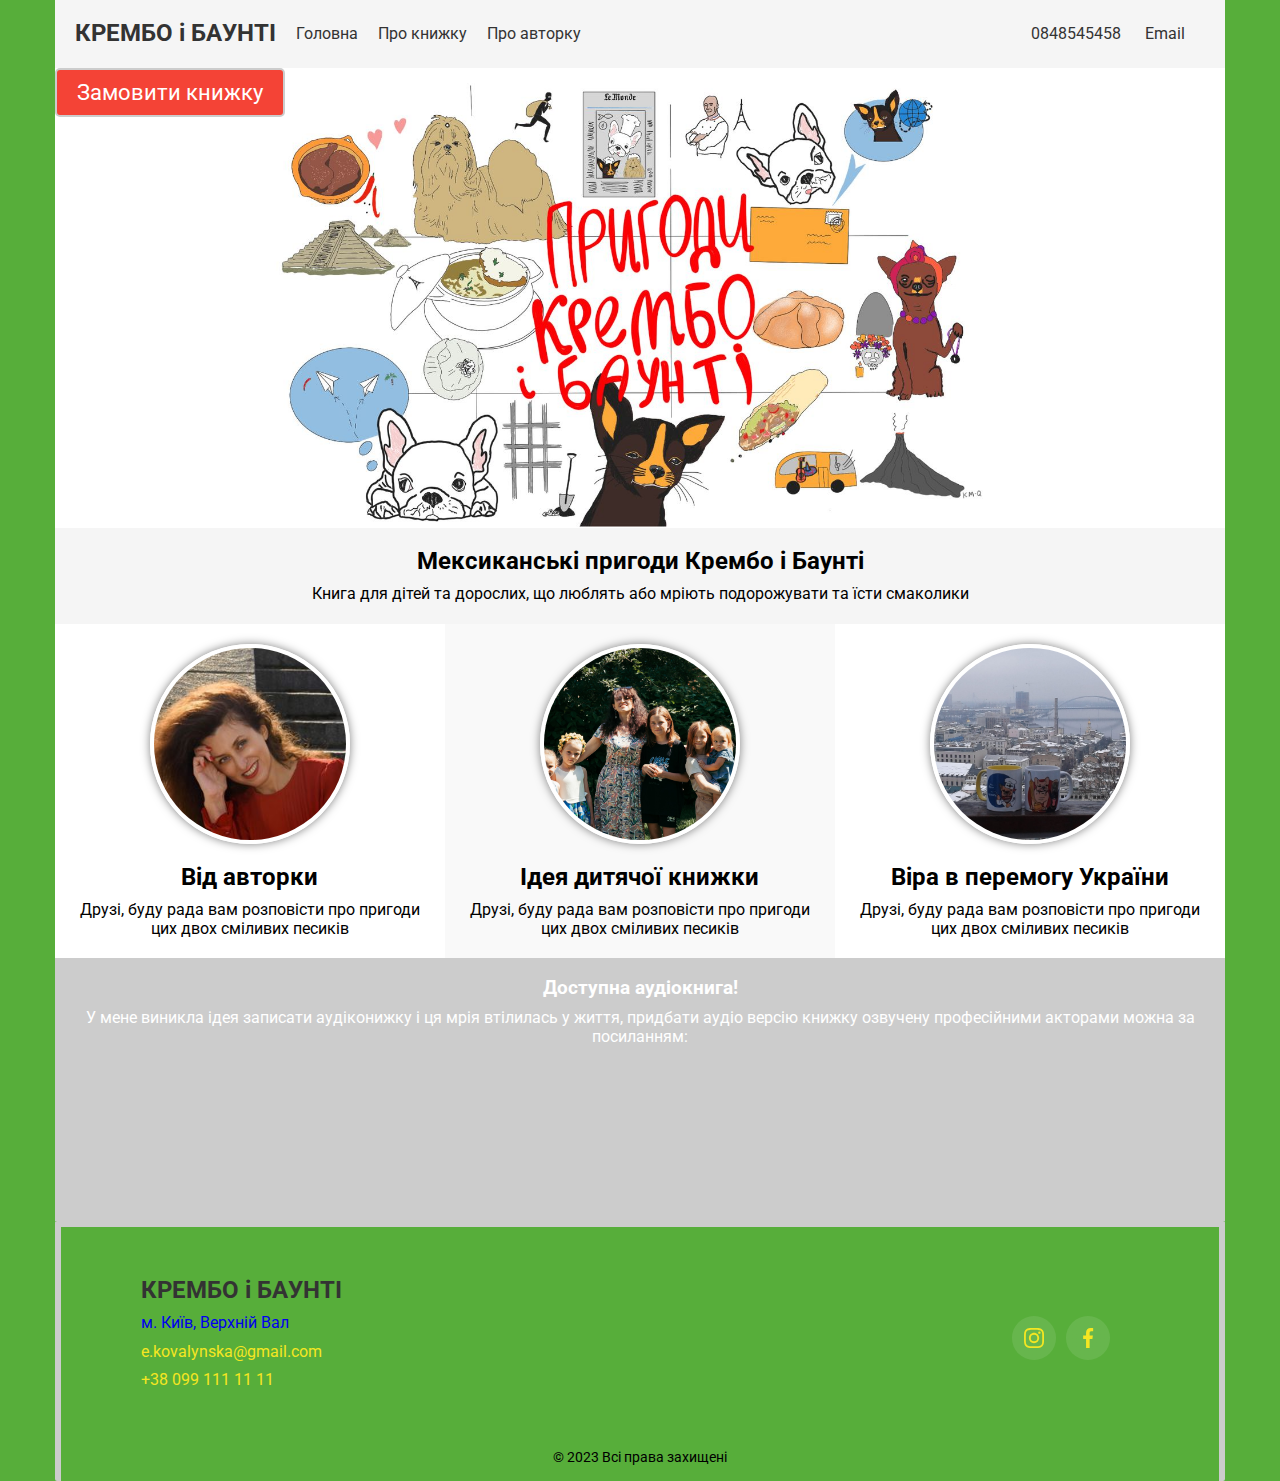
==== commit ce3c4df0: "update" ====
--- a/index.html
+++ b/index.html
@@ -96,7 +96,7 @@
                     </address>
                 </div>
                 <div class="footer-social">
-                    <h3 class="footer-social-title">Ми у соцмережах:</h3>
+                    <h3 class="footer-social-title hidden-title">Ми у соцмережах</h3>
                     <ul class="footer-social-list list">
                         <li class="footer-social-item">
                             <a class="footer-social-link" href="">
@@ -116,6 +116,7 @@
                     </ul>
                 </div>
             </div>
+            <p class="footer_rights">© 2023 Всі права захищені</p>
         </footer>
 </body>
 </html>--- a/css/style.css
+++ b/css/style.css
@@ -408,6 +408,14 @@
     height: 20px;
     fill: var(--main-title-color);
 }
+
+.footer_rights {
+    font-size: 14px;
+    color: var(--main-text-color);
+    text-align: center;
+    padding-bottom: 15px;
+}
+
 .button_link {
     text-decoration: none;
     color: #ffffff;
